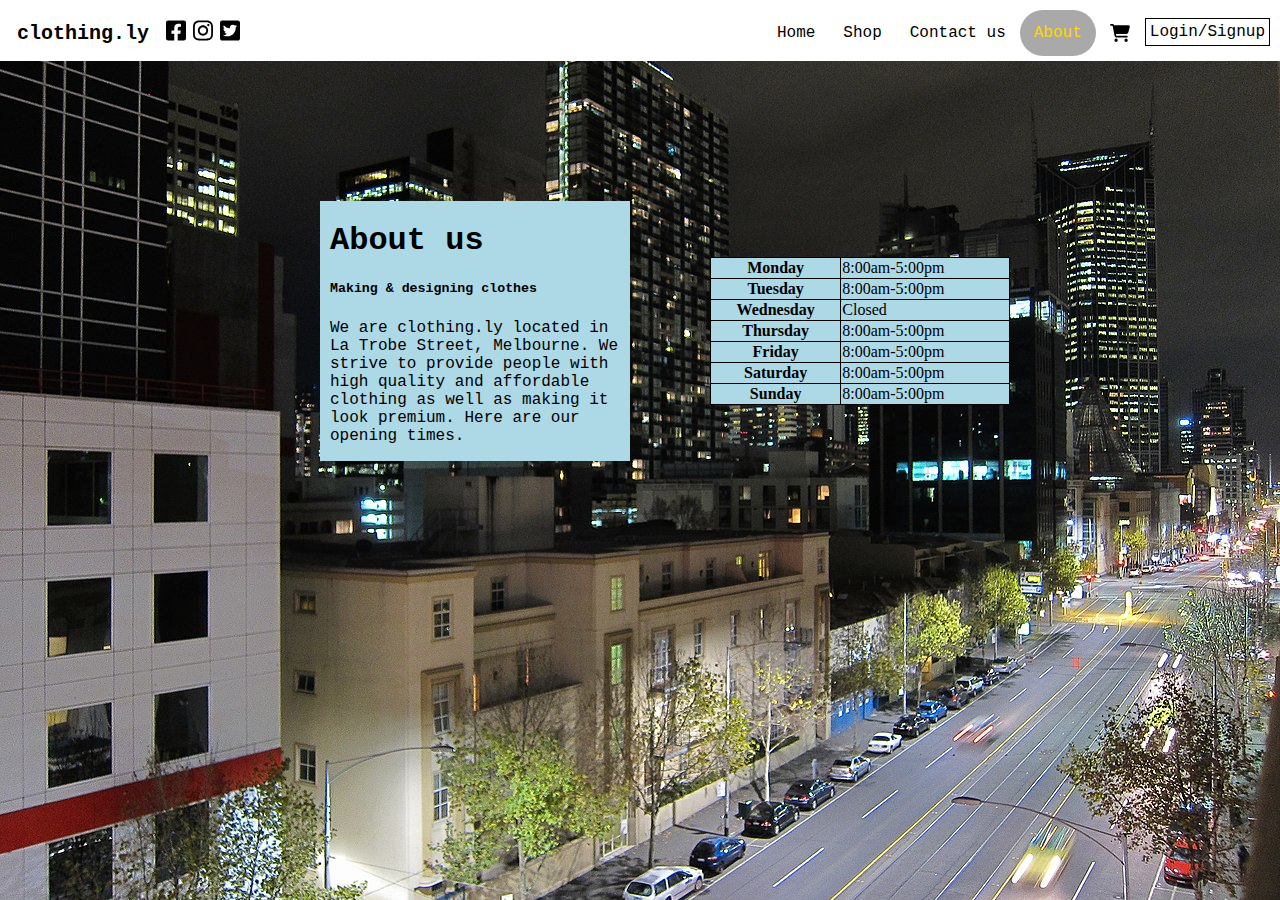
==== Web fundamental final/about.html @ 6e0d8f11 "Add files via upload" ====
<!DOCTYPE html>
<html>
    <head>
        <meta charset="UTF-8">
        <meta name="viewport" content="width=device-width, initial-scale=1.0">
        <title>clothing.ly about</title>
        <link rel="stylesheet" href="./navigation.css">
        <link rel="stylesheet" href="./about.css">
    </head>
    <body>
        <div class="toprow">
        <div class="logo">
            clothing.ly
        </div>
        <div class="icon">
        <img src="image/facebook.svg" id="icon1">
        <img src="image/instagram.svg" id="icon2">
        <img src="image/twitter.svg" id="icon3">
        </div>
            <div class="navigation">
                <a class="login" href="login.html" id="login">Login/Signup</a>
                <a id="icon4"  href="shopping-cart.html"> <img src="image/shopping-cart.svg"></a>
                <a class="active" href="about.html">About</a>
                <a class="nav" href="contact.html">Contact us</a>
                <a class="nav" href="shop.html">Shop</a>
                <a class="nav" href="index.html">Home</a>
            </div>
        </div>
        <div class="bigcontainer">
        <div class="container">
            <div class="about_text">
               <h1> About us</h1>
               <H5> Making & designing clothes</H5>
               <p> We are clothing.ly located in La Trobe Street, Melbourne. We strive
                   to provide people with high quality and affordable clothing as well as 
                   making it look premium. Here are our opening times.
               </p>
            </div>
        </div>
        <table class="container">
        <tr>
            <th>Monday</th>
            <td>8:00am-5:00pm</td>
        </tr>
        <tr>
            <th>Tuesday</th>
            <td>8:00am-5:00pm</td>
        </tr>
        <tr>
            <th>Wednesday</th>
            <td>Closed</td>
        </tr>
        <tr>
            <th>Thursday</th>
            <td>8:00am-5:00pm</td>
        </tr>
        <tr>
            <th>Friday</th>
            <td>8:00am-5:00pm</td>
        </tr>
        <tr>
            <th>Saturday</th>
            <td>8:00am-5:00pm</td>
        </tr>
        <tr>
            <th>Sunday</th>
            <td>8:00am-5:00pm</td>
        </tr>
    </table>
        </div>
    </body>
</html>
---- Web fundamental final/navigation.css ----
.navigation {
    margin-left:2%;
    overflow:hidden;
    padding-top:10px;
}

.navigation a{
    float:right;
    text-align:center;
    text-decoration:none;
    color:black;
    padding:14px;
    font-family: courier new;
}

.navigation a.nav:hover{
    background-color: black;
    color: white;
    border-radius:25px;
}

.navigation a.active{
    background-color: darkgrey;
    color:gold;
    border-radius:25px;
}

.logo{
    color:black;
    float:left;
    padding:17px;
    font-weight:bold;
    font-family: courier new;
    font-size:20px;
    margin-top:5px
}

#icon1{
    width:20px;
    padding-top:19px;
    float:left;
    padding-left:px;

}

#icon2{
    width:20px;
    padding-top:19px;
    float:left;
    padding-left:7px;
}

#icon3{
    width:20px;
    padding-top:19px;
    float:left;
    padding-left:7px;
}

#icon4{
    width:20px;
    padding-right:15px
}

#login{
    border-style:solid;
    border-width:1px;
    padding: 4px;
    margin-top:8px;
    margin-right:10px;
}

a #id:hover{
    background-color:white !important;
}

.navigation .login:hover{ 
    background-color:black;
    color:white;
}

.navigation .login-active{
    background-color:black;
    color:gold;
}

@media (width:750px){
    .navigation a{
        display: flex;
        flex-wrap:wrap;
        float:none;
        text-align:center;
    }

}
---- Web fundamental final/about.css ----
body{
    background:url("image/background1.jpg");
    height:100%;
    background-size: cover;
    background-attachment:fixed;
    background-repeat:no-repeat;
    background-position: 0px 0px;
    margin:0;
}


.about_text{
     width:300px;
     font-family:courier new;
}

.container{
     margin-left:10%;
     margin-top:10%;
     padding-left:10px;
     float:left;
     background-color:lightblue;
}
table{
    width:300px;
}
table, td,th{
    border-collapse:collapse;
    border:solid 1px;
}

.bigcontainer{
    width: 800px;
    max-width: 95%;
    margin:0 auto;
    display:flex;
    align-items:center;
    padding-top:10px;
    margin-top:50px;
}

.toprow{
    background-color:white;
    height:auto; 
}

@media (max-width:750px){
    .bigcontainer{
        height:auto;
        align-items:none;
        display:block;
    }
}
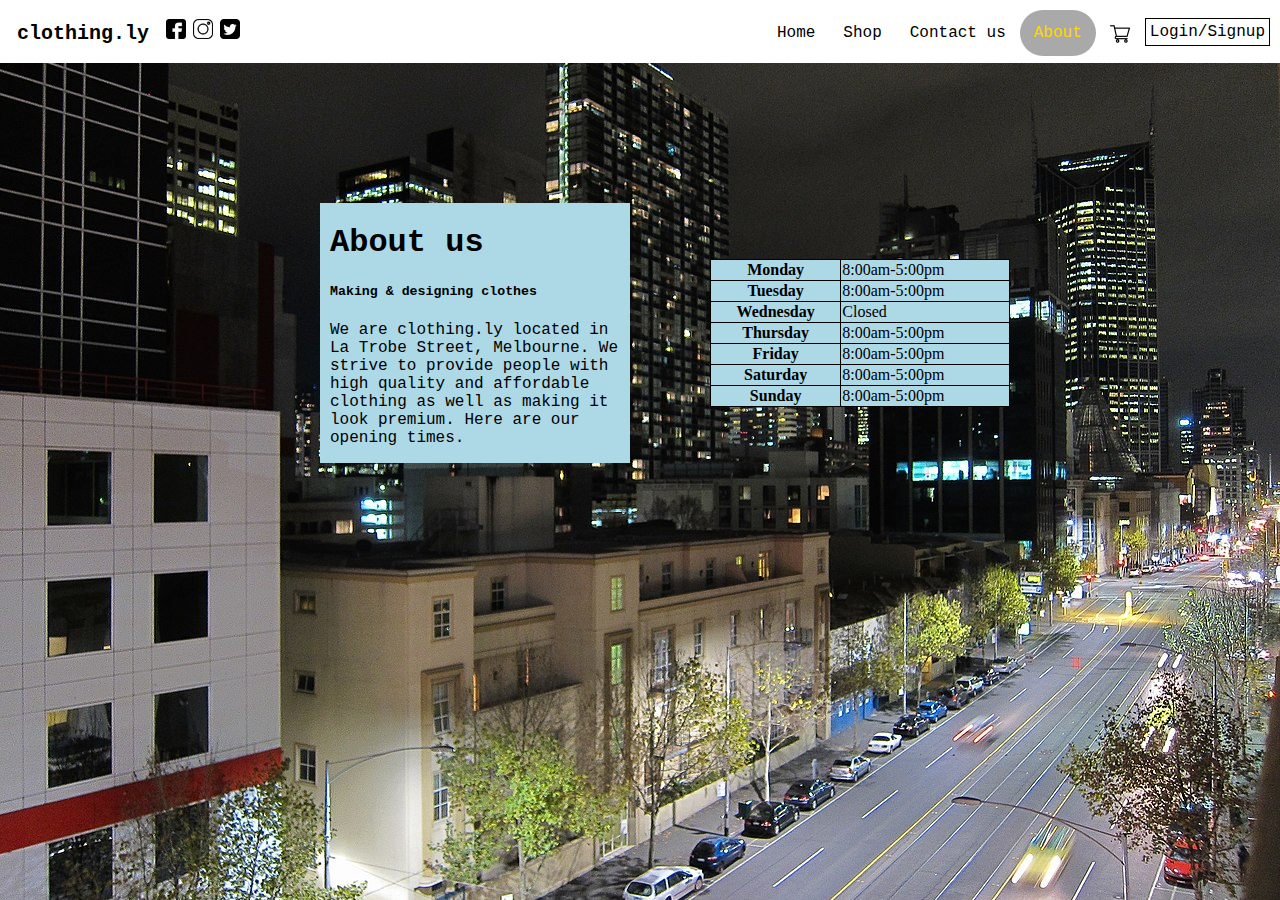
==== commit 43aa73cb: "Add files via upload" ====
--- a/Web fundamental final/about.html
+++ b/Web fundamental final/about.html
@@ -13,13 +13,13 @@
             clothing.ly
         </div>
         <div class="icon">
-        <img src="image/facebook.svg" id="icon1">
-        <img src="image/instagram.svg" id="icon2">
-        <img src="image/twitter.svg" id="icon3">
+            <img src="image/facebook.png" id="icon1">
+            <img src="image/instagram.png" id="icon2">
+            <img src="image/twitter.png" id="icon3">
         </div>
             <div class="navigation">
                 <a class="login" href="login.html" id="login">Login/Signup</a>
-                <a id="icon4"  href="shopping-cart.html"> <img src="image/shopping-cart.svg"></a>
+                <a id="icon4"  href="shopping-cart.html"> <img src="image/shopping-cart.png"></a>
                 <a class="active" href="about.html">About</a>
                 <a class="nav" href="contact.html">Contact us</a>
                 <a class="nav" href="shop.html">Shop</a>
